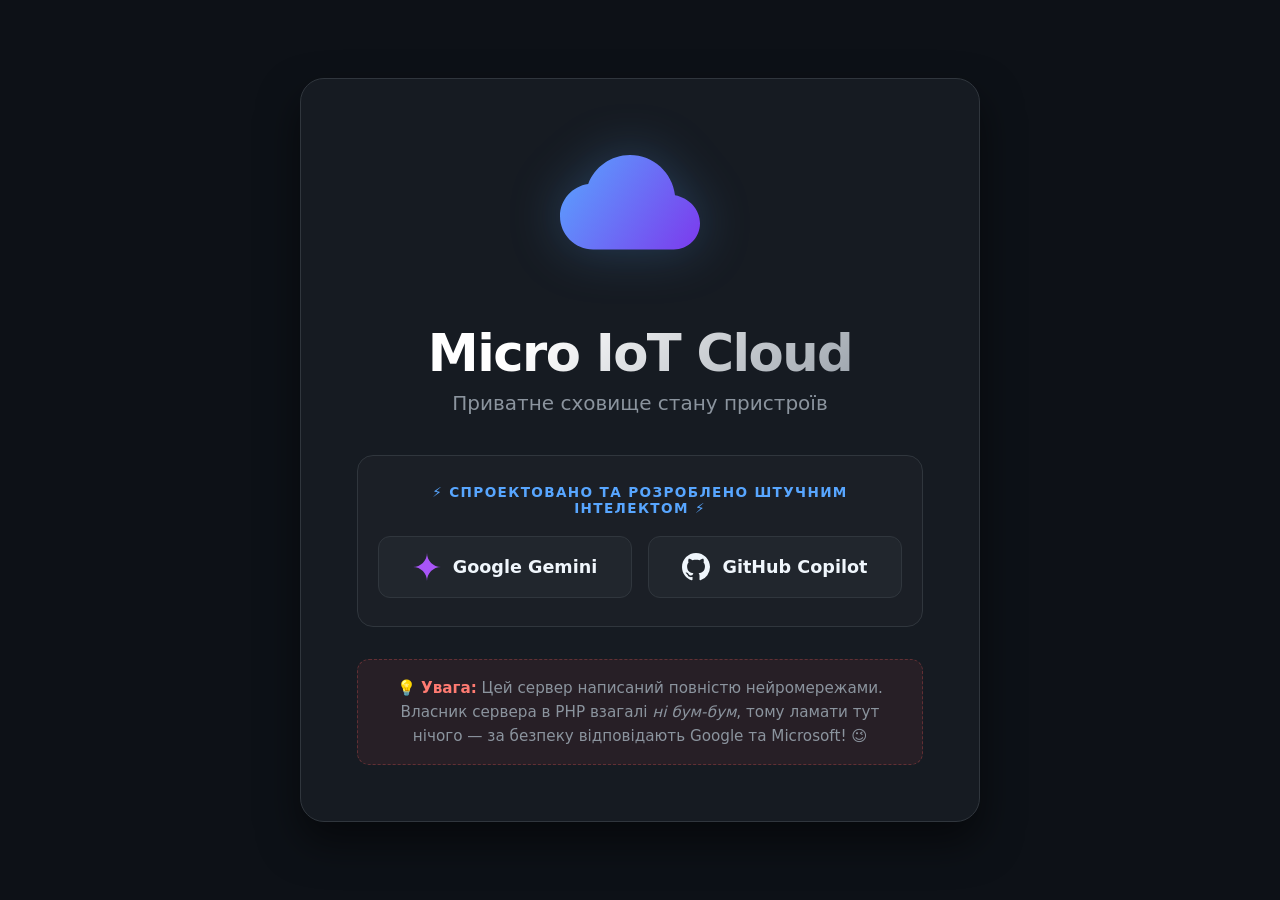
==== cloud-code/index.html @ c2c40be7 "Organize cloud deployment and add connection status Co-authored-by: Copilot <223556219+Copilot@users" ====
<!doctype html>
<html lang="uk">
<head>
  <meta charset="utf-8">
  <meta name="viewport" content="width=device-width, initial-scale=1">
  <meta name="color-scheme" content="dark light">
  <title>Micro IoT Cloud</title>
  <style>
    :root {
      --bg: #0d1117;
      --card-bg: #161b22;
      --border: #30363d;
      --text: #f0f6fc;
      --text-muted: #8b949e;
      --gemini: #7c3aed;
      --copilot: #238636;
      --accent: #58a6ff;
    }

    * { box-sizing: border-box; margin: 0; padding: 0; }

    body {
      min-height: 100vh;
      display: flex;
      align-items: center;
      justify-content: center;
      background-color: var(--bg);
      color: var(--text);
      font-family: system-ui, -apple-system, BlinkMacSystemFont, "Segoe UI", Roboto, sans-serif;
      padding: 1.5rem;
    }

    .container {
      width: 100%;
      max-width: 680px;
      background: var(--card-bg);
      border: 1px solid var(--border);
      border-radius: 24px;
      padding: clamp(2rem, 5vw, 3.5rem);
      text-align: center;
      box-shadow: 0 20px 40px rgba(0,0,0,0.5);
    }

    /* Велика SVG Хмаринка */
    .cloud-icon {
      width: clamp(100px, 25vw, 160px);
      height: auto;
      margin-bottom: 1.5rem;
      filter: drop-shadow(0 0 25px rgba(88, 166, 255, 0.25));
    }

    h1 {
      font-size: clamp(2rem, 6vw, 3.2rem);
      font-weight: 800;
      letter-spacing: -0.03em;
      margin-bottom: 0.5rem;
      background: linear-gradient(135deg, #fff 30%, #8b949e);
      -webkit-background-clip: text;
      -webkit-text-fill-color: transparent;
    }

    .subtitle {
      font-size: clamp(1rem, 3vw, 1.25rem);
      color: var(--text-muted);
      margin-bottom: 2.5rem;
      font-weight: 400;
    }

    /* Секція Авторів */
    .authors-section {
      background: rgba(255, 255, 255, 0.02);
      border: 1px solid var(--border);
      border-radius: 16px;
      padding: 1.75rem 1.25rem;
      margin-bottom: 2rem;
    }

    .authors-title {
      font-size: 0.85rem;
      text-transform: uppercase;
      letter-spacing: 0.1em;
      color: var(--accent);
      font-weight: 700;
      margin-bottom: 1.25rem;
    }

    .authors-grid {
      display: grid;
      grid-template-columns: repeat(auto-fit, minmax(220px, 1fr));
      gap: 1rem;
    }

    .author-card {
      display: flex;
      align-items: center;
      justify-content: center;
      gap: 0.75rem;
      padding: 1rem;
      background: #21262d;
      border: 1px solid var(--border);
      border-radius: 12px;
      text-decoration: none;
      color: var(--text);
      font-weight: 700;
      font-size: 1.1rem;
      transition: transform 0.2s, border-color 0.2s, box-shadow 0.2s;
    }

    .author-card:hover {
      transform: translateY(-3px);
      border-color: var(--accent);
      box-shadow: 0 8px 20px rgba(0,0,0,0.3);
    }

    .author-card svg {
      width: 28px;
      height: 28px;
      flex-shrink: 0;
    }

    /* Гумористична примітка */
    .humor-note {
      font-size: 0.95rem;
      line-height: 1.6;
      color: var(--text-muted);
      background: rgba(235, 87, 87, 0.08);
      border: 1px dashed rgba(235, 87, 87, 0.3);
      padding: 1rem 1.25rem;
      border-radius: 12px;
    }

    .humor-note strong {
      color: #ff7b72;
    }

    @media (max-width: 480px) {
      .container { padding: 1.5rem 1rem; }
      .authors-grid { grid-template-columns: 1fr; }
    }
  </style>
</head>
<body>

  <div class="container">
    
    <!-- Велика красива хмаринка -->
    <svg class="cloud-icon" viewBox="0 0 64 64" fill="none" xmlns="http://www.w3.org/2000/svg">
      <path d="M46 24.08C44.96 15.04 37.28 8 28 8 20.32 8 13.84 12.8 11.28 19.6 4.88 20.48 0 25.92 0 32.5 0 39.84 5.92 45.76 13.26 45.76H45.5C51.3 45.76 56 41.06 56 35.26 56 29.74 51.72 25.18 46 24.08Z" fill="url(#cloud-grad)"/>
      <defs>
        <linearGradient id="cloud-grad" x1="0" y1="8" x2="56" y2="45.76" gradientUnits="userSpaceOnUse">
          <stop stop-color="#58A6FF"/>
          <stop offset="1" stop-color="#7C3AED"/>
        </linearGradient>
      </defs>
    </svg>

    <h1>Micro IoT Cloud</h1>
    <p class="subtitle">Приватне сховище стану пристроїв</p>

    <!-- Секція Авторів -->
    <div class="authors-section">
      <div class="authors-title">⚡ Спроектовано та розроблено штучним інтелектом ⚡</div>
      
      <div class="authors-grid">
        <!-- Gemini -->
        <a href="https://gemini.google.com" target="_blank" rel="noopener" class="author-card">
          <svg viewBox="0 0 24 24" fill="none">
            <path d="M12 0C12 6.627 6.627 12 0 12C6.627 12 12 17.373 12 24C12 17.373 17.373 12 24 12C17.373 12 12 6.627 12 0Z" fill="#A855F7"/>
          </svg>
          <span>Google Gemini</span>
        </a>

        <!-- GitHub Copilot -->
        <a href="https://github.com/features/copilot" target="_blank" rel="noopener" class="author-card">
          <svg viewBox="0 0 24 24" fill="currentColor" style="color: #f0f6fc;">
            <path d="M12 0C5.37 0 0 5.37 0 12c0 5.31 3.435 9.795 8.205 11.385.6.105.825-.255.825-.57 0-.285-.015-1.23-.015-2.235-3.015.555-3.795-.735-4.035-1.41-.135-.345-.72-1.41-1.23-1.695-.42-.225-1.02-.78-.015-.795.945-.015 1.62.87 1.845 1.23 1.08 1.815 2.805 1.305 3.495.99.105-.78.42-1.305.765-1.605-2.67-.3-5.46-1.335-5.46-5.925 0-1.305.465-2.385 1.23-3.225-.12-.3-.54-1.53.12-3.18 0 0 1.005-.315 3.3 1.23.96-.27 1.98-.405 3-.405s2.04.135 3 .405c2.295-1.56 3.3-1.23 3.3-1.23.66 1.65.24 2.88.12 3.18.765.84 1.23 1.905 1.23 3.225 0 4.605-2.805 5.625-5.475 5.925.435.375.81 1.095.81 2.22 0 1.605-.015 2.895-.015 3.3 0 .315.225.69.825.57A12.02 12.02 0 0024 12c0-6.63-5.37-12-12-12z"/>
          </svg>
          <span>GitHub Copilot</span>
        </a>
      </div>
    </div>

    <!-- Текстовий дисклеймер з гумором -->
    <div class="humor-note">
      💡 <strong>Увага:</strong> Цей сервер написаний повністю нейромережами. Власник сервера в PHP взагалі <i>ні бум-бум</i>, тому ламати тут нічого — за безпеку відповідають Google та Microsoft! 😉
    </div>

  </div>

</body>
</html>
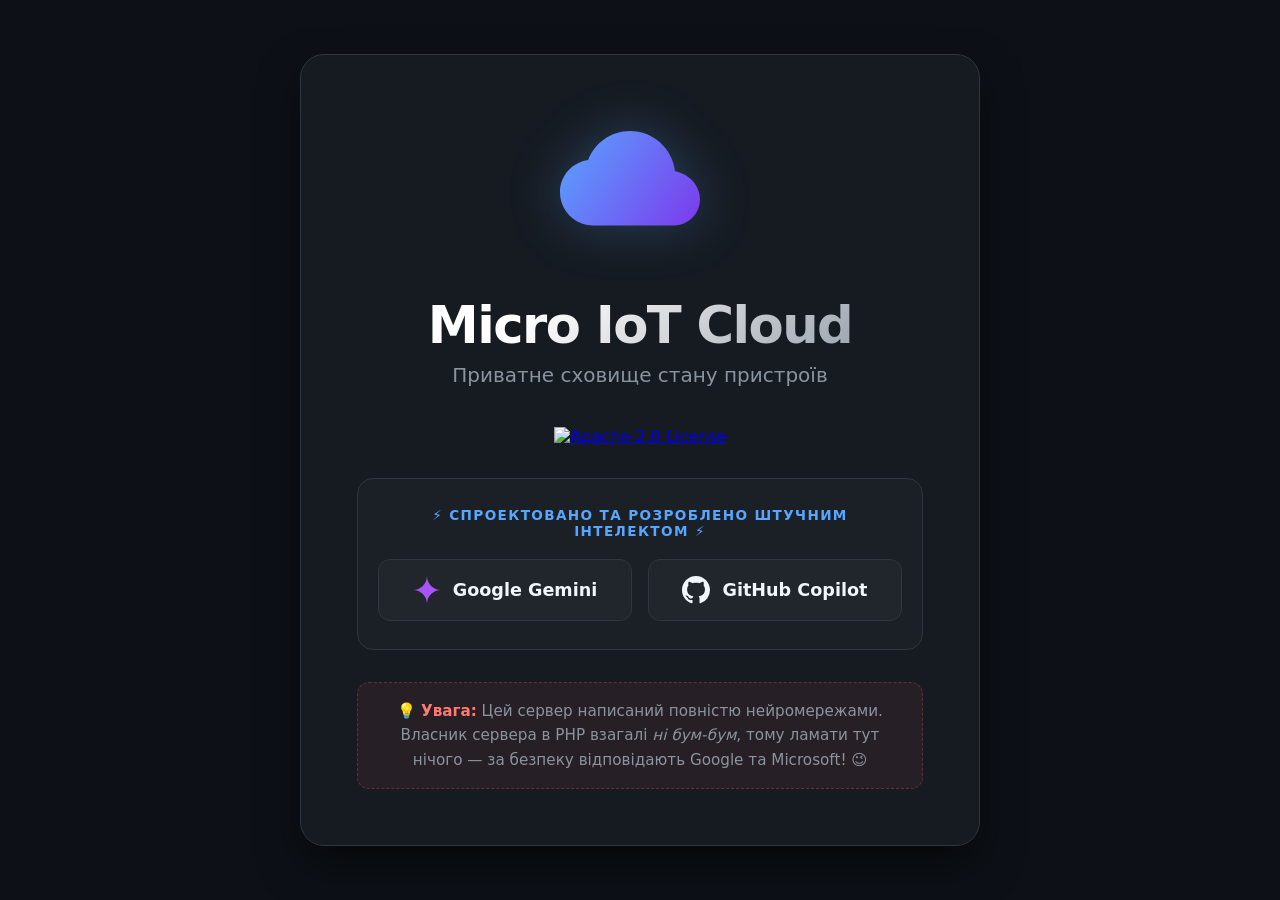
==== commit a8aae467: "Add user panel and device history Add Apache-2.0 licensing and third-party notices.  Co-authored-by:" ====
--- a/cloud-code/index.html
+++ b/cloud-code/index.html
@@ -47,6 +47,50 @@
       height: auto;
       margin-bottom: 1.5rem;
       filter: drop-shadow(0 0 25px rgba(88, 166, 255, 0.25));
+      transition: filter 0.2s, transform 0.2s;
+    }
+
+    .cloud-login {
+      position: relative;
+      display: inline-flex;
+      border-radius: 50%;
+      text-decoration: none;
+    }
+
+    .cloud-login:hover .cloud-icon,
+    .cloud-login:focus-visible .cloud-icon {
+      filter: drop-shadow(0 0 32px rgba(88, 166, 255, 0.75));
+      transform: translateY(-3px);
+    }
+
+    .cloud-login:focus-visible {
+      outline: 2px solid var(--accent);
+      outline-offset: 6px;
+    }
+
+    .cloud-login::after {
+      content: "УВІЙТИ";
+      position: absolute;
+      right: 50%;
+      bottom: 0;
+      padding: 0.35rem 0.65rem;
+      border: 1px solid var(--border);
+      border-radius: 999px;
+      background: var(--card-bg);
+      color: var(--text);
+      font-size: 0.75rem;
+      font-weight: 700;
+      letter-spacing: 0.08em;
+      opacity: 0;
+      pointer-events: none;
+      transform: translate(50%, 0.35rem);
+      transition: opacity 0.2s, transform 0.2s;
+    }
+
+    .cloud-login:hover::after,
+    .cloud-login:focus-visible::after {
+      opacity: 1;
+      transform: translate(50%, 0);
     }
 
     h1 {
@@ -64,6 +108,22 @@
       color: var(--text-muted);
       margin-bottom: 2.5rem;
       font-weight: 400;
+    }
+
+    .license-badge {
+      display: inline-flex;
+      margin-top: -1.5rem;
+      margin-bottom: 2rem;
+      border-radius: 6px;
+    }
+
+    .license-badge:focus-visible {
+      outline: 2px solid var(--accent);
+      outline-offset: 4px;
+    }
+
+    .license-badge img {
+      display: block;
     }
 
     /* Секція Авторів */
@@ -144,18 +204,23 @@
   <div class="container">
     
     <!-- Велика красива хмаринка -->
-    <svg class="cloud-icon" viewBox="0 0 64 64" fill="none" xmlns="http://www.w3.org/2000/svg">
-      <path d="M46 24.08C44.96 15.04 37.28 8 28 8 20.32 8 13.84 12.8 11.28 19.6 4.88 20.48 0 25.92 0 32.5 0 39.84 5.92 45.76 13.26 45.76H45.5C51.3 45.76 56 41.06 56 35.26 56 29.74 51.72 25.18 46 24.08Z" fill="url(#cloud-grad)"/>
-      <defs>
-        <linearGradient id="cloud-grad" x1="0" y1="8" x2="56" y2="45.76" gradientUnits="userSpaceOnUse">
-          <stop stop-color="#58A6FF"/>
-          <stop offset="1" stop-color="#7C3AED"/>
-        </linearGradient>
-      </defs>
-    </svg>
+    <a class="cloud-login" href="/login/index.php" aria-label="Увійти до панелі користувача" title="УВІЙТИ">
+      <svg class="cloud-icon" viewBox="0 0 64 64" fill="none" xmlns="http://www.w3.org/2000/svg" aria-hidden="true">
+        <path d="M46 24.08C44.96 15.04 37.28 8 28 8 20.32 8 13.84 12.8 11.28 19.6 4.88 20.48 0 25.92 0 32.5 0 39.84 5.92 45.76 13.26 45.76H45.5C51.3 45.76 56 41.06 56 35.26 56 29.74 51.72 25.18 46 24.08Z" fill="url(#cloud-grad)"/>
+        <defs>
+          <linearGradient id="cloud-grad" x1="0" y1="8" x2="56" y2="45.76" gradientUnits="userSpaceOnUse">
+            <stop stop-color="#58A6FF"/>
+            <stop offset="1" stop-color="#7C3AED"/>
+          </linearGradient>
+        </defs>
+      </svg>
+    </a>
 
     <h1>Micro IoT Cloud</h1>
     <p class="subtitle">Приватне сховище стану пристроїв</p>
+    <a class="license-badge" href="https://github.com/lagidnyj/Micro-IoT-Cloud/blob/main/LICENSE" aria-label="Ліцензія Apache-2.0">
+      <img src="https://img.shields.io/github/license/lagidnyj/Micro-IoT-Cloud?label=License" alt="Apache-2.0 License">
+    </a>
 
     <!-- Секція Авторів -->
     <div class="authors-section">
